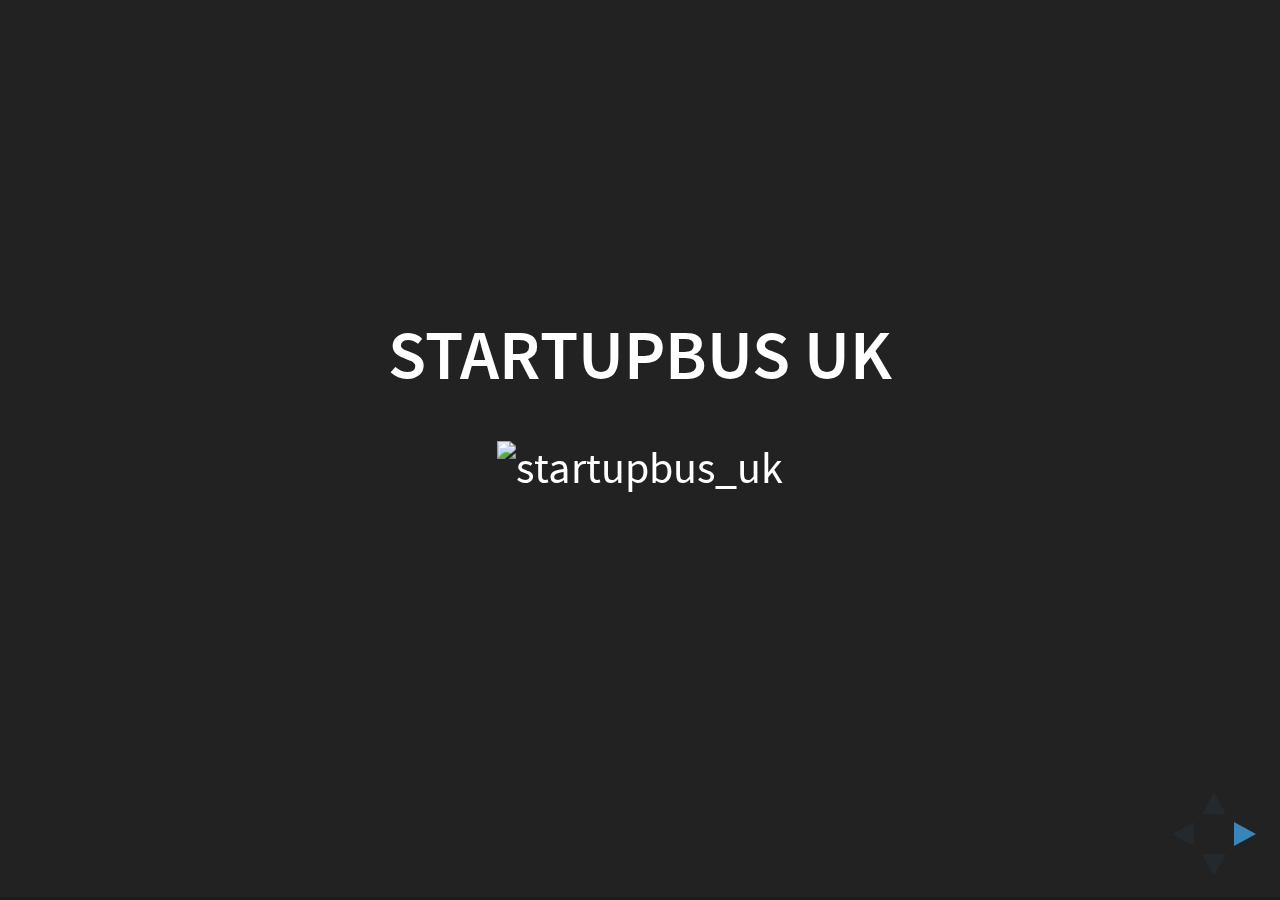
==== kickoff_event.html @ d7e5713c "Initial structure of kick-off talk" ====
<!doctype html>
<html>
  <head>
    <meta charset="utf-8">
    <meta name="viewport" content="width=device-width, initial-scale=1.0, maximum-scale=1.0, user-scalable=no">

    <title>reveal.js</title>

    <link rel="stylesheet" href="css/reveal.css">
    <link rel="stylesheet" href="css/theme/black.css">
    <link rel="stylesheet" href="css/common.css">
    <link rel="stylesheet" href="css/kickoff_event.css">

    <!-- Theme used for syntax highlighting of code -->
    <link rel="stylesheet" href="lib/css/zenburn.css">

    <!-- Printing and PDF exports -->
    <script>
      var link = document.createElement( 'link' );
      link.rel = 'stylesheet';
      link.type = 'text/css';
      link.href = window.location.search.match( /print-pdf/gi ) ? 'css/print/pdf.css' : 'css/print/paper.css';
      document.getElementsByTagName( 'head' )[0].appendChild( link );
    </script>
  </head>
  <body>
    <div class="reveal">
      <div class="slides">
        <section>
          <div data-markdown>
            ## StartupBus UK

            ![startupbus_uk](images/startupbus_uk.png)
          </div>
        </section>

        <section>
          <section data-markdown>
            TODO: StartupBus origins
          </section>

          <section>
            <div class="fact">
              <div class="fact-icon"><img src="images/kickoff_event/bright-lightbulb.svg" alt="Startup" /></div>
              <div class="fact-text">273 startups</div>
            </div>

            <div class="fact">
              <div class="fact-icon"><img src="images/kickoff_event/buspreneur_icon.svg" alt="Buspreneur" /></div>
              <div class="fact-text">1238 buspreneurs</div>
            </div>

            <div class="fact">
              <div class="fact-icon"><img src="images/kickoff_event/location.svg" alt="Ecosystems" /></div>
              <div class="fact-text">123 ecosystems</div>
            </div>
          </section>

          <section class="country-section" data-markdown data-notes="
us /
mexico /
canada /
uk /
germany /
france /
netherlands /
belgium /
estonia /
spain /
italy /
greece /
australia /
morocco /
nigeria /
tunisia
">
            16 countries

            ![uk](images/kickoff_event/countries/united-kingdom.svg)
            ![usa](images/kickoff_event/countries/united-states-of-america.svg)
            ![france](images/kickoff_event/countries/france.svg)
            ![germany](images/kickoff_event/countries/germany.svg)
            ![belgium](images/kickoff_event/countries/belgium.svg)
            ![netherlands](images/kickoff_event/countries/netherlands.svg)
            ![spain](images/kickoff_event/countries/spain.svg)
            ![italy](images/kickoff_event/countries/italy.svg)

            ![estonia](images/kickoff_event/countries/estonia.svg)
            ![greece](images/kickoff_event/countries/greece.svg)
            ![australia](images/kickoff_event/countries/australia.svg)
            ![morocco](images/kickoff_event/countries/morocco.svg)
            ![nigeria](images/kickoff_event/countries/nigeria.svg)
            ![benin](images/kickoff_event/countries/benin.svg)
            ![tunisia](images/kickoff_event/countries/tunisia.svg)
          </section>

          <section data-markdown>
            TODO
          </section>

          <section data-markdown>
            TODO: companies that come from founders of STB + valuations
          </section>

          <section data-markdown>
            ![press](images/kickoff_event/press.png)
          </section>
        </section>

        <section>
          <section data-markdown>
            ![uk_route](images/kickoff_event/uk_route.svg)
          </section>

          <section data-markdown>
            ![europe_buses](images/kickoff_event/europe_buses.svg)
          </section>
        </section>

        <section>
          <section data-markdown>
            ## Participants
          </section>

          <section>
            <h3>26 participants</h3>

            <div class="fact-table" style="display: inline-block">
            <div class="fact">
              <div class="fact-icon"><img src="images/kickoff_event/hustler.svg" /></div>
              <div class="fact-text">25% <span class="fact-role">hustlers</span></div>
            </div>

            <div class="fact">
              <div class="big-fact-icon"><img src="images/kickoff_event/developer.svg" /></div>
              <div class="big-fact-text">50% <span class="fact-role">developers</span></div>
            </div>

            <div class="fact">
              <div class="fact-icon"><img src="images/kickoff_event/designer.svg" /></div>
              <div class="fact-text">25% <span class="fact-role">designers</span></div>
            </div>
            </div>
          </section>

          <section data-markdown class="country-section">
            ### 13 Countries

            ![uk](images/kickoff_event/countries/united-kingdom.svg)
            ![denmark](images/kickoff_event/countries/denmark.svg)
            ![sweden](images/kickoff_event/countries/sweden.svg)
            ![switzerland](images/kickoff_event/countries/switzerland.svg)
            ![poland](images/kickoff_event/countries/republic-of-poland.svg)
            ![czech](images/kickoff_event/countries/czech-republic.svg)
            ![slovakia](images/kickoff_event/countries/slovakia.svg)

            ![bulgaria](images/kickoff_event/countries/bulgaria.svg)
            ![slovenia](images/kickoff_event/countries/slovenia.svg)
            ![hungary](images/kickoff_event/countries/hungary.svg)
            ![india](images/kickoff_event/countries/india.svg)
            ![australia](images/kickoff_event/countries/australia.svg)
            ![usa](images/kickoff_event/countries/united-states-of-america.svg)
          </section>

          <section data-markdown data-notes="
TODO
">
            TODO
          </section>

          <section data-markdown data-notes="
google
ibm
bloomberg
expedia
lse
trainline
vixt

gigster
sports direct
turinglab

cap gemini
microsoft
arts alliance media
granttree
sky
dft

">
            ### Corporates, startups and freelancers

            ![Google](images/kickoff_event/companies/google.svg)

            ![IBM](images/kickoff_event/companies/ibm.svg)

            ![Bloomberg](images/kickoff_event/companies/bloomberg.svg)

            ![Expedia](images/kickoff_event/companies/expedia.svg)

            ![London School of Economics](images/kickoff_event/companies/lse.svg)

            ![Trainline](images/kickoff_event/companies/trainline.svg)

            ![Microsoft](images/kickoff_event/companies/microsoft.svg)

            ![Cap Gemini](images/kickoff_event/companies/cap_gemini.svg)

            ![Sky](images/kickoff_event/companies/sky.svg)

            ![Department for Transport](images/kickoff_event/companies/dft.svg)

            ![Vixt](images/kickoff_event/companies/vixt.svg)

            ![GrantTree](images/kickoff_event/companies/granttree.svg)

            ![Arts Alliance Media](images/kickoff_event/companies/aam.svg)
          </section>
        </section>

        <section>
          # Goal
        </section>

        <section>
          <section>
          </section>
        </section>
      </div>
    </div>

    <script src="lib/js/head.min.js"></script>
    <script src="js/reveal.js"></script>

    <script>
      // More info https://github.com/hakimel/reveal.js#configuration
      Reveal.initialize({
        history: true,

        // More info https://github.com/hakimel/reveal.js#dependencies
        dependencies: [
          { src: 'plugin/markdown/marked.js' },
          { src: 'plugin/markdown/markdown.js' },
          { src: 'plugin/notes/notes.js', async: true },
          { src: 'plugin/highlight/highlight.js', async: true, callback: function() { hljs.initHighlightingOnLoad(); } }
        ]
      });
    </script>
  </body>
</html>
---- css/reveal.css ----
/*!
 * reveal.js
 * http://lab.hakim.se/reveal-js
 * MIT licensed
 *
 * Copyright (C) 2016 Hakim El Hattab, http://hakim.se
 */
/*********************************************
 * RESET STYLES
 *********************************************/
html, body, .reveal div, .reveal span, .reveal applet, .reveal object, .reveal iframe,
.reveal h1, .reveal h2, .reveal h3, .reveal h4, .reveal h5, .reveal h6, .reveal p, .reveal blockquote, .reveal pre,
.reveal a, .reveal abbr, .reveal acronym, .reveal address, .reveal big, .reveal cite, .reveal code,
.reveal del, .reveal dfn, .reveal em, .reveal img, .reveal ins, .reveal kbd, .reveal q, .reveal s, .reveal samp,
.reveal small, .reveal strike, .reveal strong, .reveal sub, .reveal sup, .reveal tt, .reveal var,
.reveal b, .reveal u, .reveal center,
.reveal dl, .reveal dt, .reveal dd, .reveal ol, .reveal ul, .reveal li,
.reveal fieldset, .reveal form, .reveal label, .reveal legend,
.reveal table, .reveal caption, .reveal tbody, .reveal tfoot, .reveal thead, .reveal tr, .reveal th, .reveal td,
.reveal article, .reveal aside, .reveal canvas, .reveal details, .reveal embed,
.reveal figure, .reveal figcaption, .reveal footer, .reveal header, .reveal hgroup,
.reveal menu, .reveal nav, .reveal output, .reveal ruby, .reveal section, .reveal summary,
.reveal time, .reveal mark, .reveal audio, .reveal video {
  margin: 0;
  padding: 0;
  border: 0;
  font-size: 100%;
  font: inherit;
  vertical-align: baseline; }

.reveal article, .reveal aside, .reveal details, .reveal figcaption, .reveal figure,
.reveal footer, .reveal header, .reveal hgroup, .reveal menu, .reveal nav, .reveal section {
  display: block; }

/*********************************************
 * GLOBAL STYLES
 *********************************************/
html,
body {
  width: 100%;
  height: 100%;
  overflow: hidden; }

body {
  position: relative;
  line-height: 1;
  background-color: #fff;
  color: #000; }

/*********************************************
 * VIEW FRAGMENTS
 *********************************************/
.reveal .slides section .fragment {
  opacity: 0;
  visibility: hidden;
  -webkit-transition: all .2s ease;
          transition: all .2s ease; }
  .reveal .slides section .fragment.visible {
    opacity: 1;
    visibility: visible; }

.reveal .slides section .fragment.grow {
  opacity: 1;
  visibility: visible; }
  .reveal .slides section .fragment.grow.visible {
    -webkit-transform: scale(1.3);
            transform: scale(1.3); }

.reveal .slides section .fragment.shrink {
  opacity: 1;
  visibility: visible; }
  .reveal .slides section .fragment.shrink.visible {
    -webkit-transform: scale(0.7);
            transform: scale(0.7); }

.reveal .slides section .fragment.zoom-in {
  -webkit-transform: scale(0.1);
          transform: scale(0.1); }
  .reveal .slides section .fragment.zoom-in.visible {
    -webkit-transform: none;
            transform: none; }

.reveal .slides section .fragment.fade-out {
  opacity: 1;
  visibility: visible; }
  .reveal .slides section .fragment.fade-out.visible {
    opacity: 0;
    visibility: hidden; }

.reveal .slides section .fragment.semi-fade-out {
  opacity: 1;
  visibility: visible; }
  .reveal .slides section .fragment.semi-fade-out.visible {
    opacity: 0.5;
    visibility: visible; }

.reveal .slides section .fragment.strike {
  opacity: 1;
  visibility: visible; }
  .reveal .slides section .fragment.strike.visible {
    text-decoration: line-through; }

.reveal .slides section .fragment.fade-up {
  -webkit-transform: translate(0, 20%);
          transform: translate(0, 20%); }
  .reveal .slides section .fragment.fade-up.visible {
    -webkit-transform: translate(0, 0);
            transform: translate(0, 0); }

.reveal .slides section .fragment.fade-down {
  -webkit-transform: translate(0, -20%);
          transform: translate(0, -20%); }
  .reveal .slides section .fragment.fade-down.visible {
    -webkit-transform: translate(0, 0);
            transform: translate(0, 0); }

.reveal .slides section .fragment.fade-right {
  -webkit-transform: translate(-20%, 0);
          transform: translate(-20%, 0); }
  .reveal .slides section .fragment.fade-right.visible {
    -webkit-transform: translate(0, 0);
            transform: translate(0, 0); }

.reveal .slides section .fragment.fade-left {
  -webkit-transform: translate(20%, 0);
          transform: translate(20%, 0); }
  .reveal .slides section .fragment.fade-left.visible {
    -webkit-transform: translate(0, 0);
            transform: translate(0, 0); }

.reveal .slides section .fragment.current-visible {
  opacity: 0;
  visibility: hidden; }
  .reveal .slides section .fragment.current-visible.current-fragment {
    opacity: 1;
    visibility: visible; }

.reveal .slides section .fragment.highlight-red,
.reveal .slides section .fragment.highlight-current-red,
.reveal .slides section .fragment.highlight-green,
.reveal .slides section .fragment.highlight-current-green,
.reveal .slides section .fragment.highlight-blue,
.reveal .slides section .fragment.highlight-current-blue {
  opacity: 1;
  visibility: visible; }

.reveal .slides section .fragment.highlight-red.visible {
  color: #ff2c2d; }

.reveal .slides section .fragment.highlight-green.visible {
  color: #17ff2e; }

.reveal .slides section .fragment.highlight-blue.visible {
  color: #1b91ff; }

.reveal .slides section .fragment.highlight-current-red.current-fragment {
  color: #ff2c2d; }

.reveal .slides section .fragment.highlight-current-green.current-fragment {
  color: #17ff2e; }

.reveal .slides section .fragment.highlight-current-blue.current-fragment {
  color: #1b91ff; }

/*********************************************
 * DEFAULT ELEMENT STYLES
 *********************************************/
/* Fixes issue in Chrome where italic fonts did not appear when printing to PDF */
.reveal:after {
  content: '';
  font-style: italic; }

.reveal iframe {
  z-index: 1; }

/** Prevents layering issues in certain browser/transition combinations */
.reveal a {
  position: relative; }

.reveal .stretch {
  max-width: none;
  max-height: none; }

.reveal pre.stretch code {
  height: 100%;
  max-height: 100%;
  box-sizing: border-box; }

/*********************************************
 * CONTROLS
 *********************************************/
.reveal .controls {
  display: none;
  position: fixed;
  width: 110px;
  height: 110px;
  z-index: 30;
  right: 10px;
  bottom: 10px;
  -webkit-user-select: none; }

.reveal .controls button {
  padding: 0;
  position: absolute;
  opacity: 0.05;
  width: 0;
  height: 0;
  background-color: transparent;
  border: 12px solid transparent;
  -webkit-transform: scale(0.9999);
          transform: scale(0.9999);
  -webkit-transition: all 0.2s ease;
          transition: all 0.2s ease;
  -webkit-appearance: none;
  -webkit-tap-highlight-color: transparent; }

.reveal .controls .enabled {
  opacity: 0.7;
  cursor: pointer; }

.reveal .controls .enabled:active {
  margin-top: 1px; }

.reveal .controls .navigate-left {
  top: 42px;
  border-right-width: 22px;
  border-right-color: #000; }

.reveal .controls .navigate-left.fragmented {
  opacity: 0.3; }

.reveal .controls .navigate-right {
  left: 74px;
  top: 42px;
  border-left-width: 22px;
  border-left-color: #000; }

.reveal .controls .navigate-right.fragmented {
  opacity: 0.3; }

.reveal .controls .navigate-up {
  left: 42px;
  border-bottom-width: 22px;
  border-bottom-color: #000; }

.reveal .controls .navigate-up.fragmented {
  opacity: 0.3; }

.reveal .controls .navigate-down {
  left: 42px;
  top: 74px;
  border-top-width: 22px;
  border-top-color: #000; }

.reveal .controls .navigate-down.fragmented {
  opacity: 0.3; }

/*********************************************
 * PROGRESS BAR
 *********************************************/
.reveal .progress {
  position: fixed;
  display: none;
  height: 3px;
  width: 100%;
  bottom: 0;
  left: 0;
  z-index: 10;
  background-color: rgba(0, 0, 0, 0.2); }

.reveal .progress:after {
  content: '';
  display: block;
  position: absolute;
  height: 20px;
  width: 100%;
  top: -20px; }

.reveal .progress span {
  display: block;
  height: 100%;
  width: 0px;
  background-color: #000;
  -webkit-transition: width 800ms cubic-bezier(0.26, 0.86, 0.44, 0.985);
          transition: width 800ms cubic-bezier(0.26, 0.86, 0.44, 0.985); }

/*********************************************
 * SLIDE NUMBER
 *********************************************/
.reveal .slide-number {
  position: fixed;
  display: block;
  right: 8px;
  bottom: 8px;
  z-index: 31;
  font-family: Helvetica, sans-serif;
  font-size: 12px;
  line-height: 1;
  color: #fff;
  background-color: rgba(0, 0, 0, 0.4);
  padding: 5px; }

.reveal .slide-number-delimiter {
  margin: 0 3px; }

/*********************************************
 * SLIDES
 *********************************************/
.reveal {
  position: relative;
  width: 100%;
  height: 100%;
  overflow: hidden;
  -ms-touch-action: none;
      touch-action: none; }

.reveal .slides {
  position: absolute;
  width: 100%;
  height: 100%;
  top: 0;
  right: 0;
  bottom: 0;
  left: 0;
  margin: auto;
  overflow: visible;
  z-index: 1;
  text-align: center;
  -webkit-perspective: 600px;
          perspective: 600px;
  -webkit-perspective-origin: 50% 40%;
          perspective-origin: 50% 40%; }

.reveal .slides > section {
  -ms-perspective: 600px; }

.reveal .slides > section,
.reveal .slides > section > section {
  display: none;
  position: absolute;
  width: 100%;
  padding: 20px 0px;
  z-index: 10;
  -webkit-transform-style: preserve-3d;
          transform-style: preserve-3d;
  -webkit-transition: -webkit-transform-origin 800ms cubic-bezier(0.26, 0.86, 0.44, 0.985), -webkit-transform 800ms cubic-bezier(0.26, 0.86, 0.44, 0.985), visibility 800ms cubic-bezier(0.26, 0.86, 0.44, 0.985), opacity 800ms cubic-bezier(0.26, 0.86, 0.44, 0.985);
          transition: transform-origin 800ms cubic-bezier(0.26, 0.86, 0.44, 0.985), transform 800ms cubic-bezier(0.26, 0.86, 0.44, 0.985), visibility 800ms cubic-bezier(0.26, 0.86, 0.44, 0.985), opacity 800ms cubic-bezier(0.26, 0.86, 0.44, 0.985); }

/* Global transition speed settings */
.reveal[data-transition-speed="fast"] .slides section {
  -webkit-transition-duration: 400ms;
          transition-duration: 400ms; }

.reveal[data-transition-speed="slow"] .slides section {
  -webkit-transition-duration: 1200ms;
          transition-duration: 1200ms; }

/* Slide-specific transition speed overrides */
.reveal .slides section[data-transition-speed="fast"] {
  -webkit-transition-duration: 400ms;
          transition-duration: 400ms; }

.reveal .slides section[data-transition-speed="slow"] {
  -webkit-transition-duration: 1200ms;
          transition-duration: 1200ms; }

.reveal .slides > section.stack {
  padding-top: 0;
  padding-bottom: 0; }

.reveal .slides > section.present,
.reveal .slides > section > section.present {
  display: block;
  z-index: 11;
  opacity: 1; }

.reveal.center,
.reveal.center .slides,
.reveal.center .slides section {
  min-height: 0 !important; }

/* Don't allow interaction with invisible slides */
.reveal .slides > section.future,
.reveal .slides > section > section.future,
.reveal .slides > section.past,
.reveal .slides > section > section.past {
  pointer-events: none; }

.reveal.overview .slides > section,
.reveal.overview .slides > section > section {
  pointer-events: auto; }

.reveal .slides > section.past,
.reveal .slides > section.future,
.reveal .slides > section > section.past,
.reveal .slides > section > section.future {
  opacity: 0; }

/*********************************************
 * Mixins for readability of transitions
 *********************************************/
/*********************************************
 * SLIDE TRANSITION
 * Aliased 'linear' for backwards compatibility
 *********************************************/
.reveal.slide section {
  -webkit-backface-visibility: hidden;
          backface-visibility: hidden; }

.reveal .slides > section[data-transition=slide].past,
.reveal .slides > section[data-transition~=slide-out].past,
.reveal.slide .slides > section:not([data-transition]).past {
  -webkit-transform: translate(-150%, 0);
          transform: translate(-150%, 0); }

.reveal .slides > section[data-transition=slide].future,
.reveal .slides > section[data-transition~=slide-in].future,
.reveal.slide .slides > section:not([data-transition]).future {
  -webkit-transform: translate(150%, 0);
          transform: translate(150%, 0); }

.reveal .slides > section > section[data-transition=slide].past,
.reveal .slides > section > section[data-transition~=slide-out].past,
.reveal.slide .slides > section > section:not([data-transition]).past {
  -webkit-transform: translate(0, -150%);
          transform: translate(0, -150%); }

.reveal .slides > section > section[data-transition=slide].future,
.reveal .slides > section > section[data-transition~=slide-in].future,
.reveal.slide .slides > section > section:not([data-transition]).future {
  -webkit-transform: translate(0, 150%);
          transform: translate(0, 150%); }

.reveal.linear section {
  -webkit-backface-visibility: hidden;
          backface-visibility: hidden; }

.reveal .slides > section[data-transition=linear].past,
.reveal .slides > section[data-transition~=linear-out].past,
.reveal.linear .slides > section:not([data-transition]).past {
  -webkit-transform: translate(-150%, 0);
          transform: translate(-150%, 0); }

.reveal .slides > section[data-transition=linear].future,
.reveal .slides > section[data-transition~=linear-in].future,
.reveal.linear .slides > section:not([data-transition]).future {
  -webkit-transform: translate(150%, 0);
          transform: translate(150%, 0); }

.reveal .slides > section > section[data-transition=linear].past,
.reveal .slides > section > section[data-transition~=linear-out].past,
.reveal.linear .slides > section > section:not([data-transition]).past {
  -webkit-transform: translate(0, -150%);
          transform: translate(0, -150%); }

.reveal .slides > section > section[data-transition=linear].future,
.reveal .slides > section > section[data-transition~=linear-in].future,
.reveal.linear .slides > section > section:not([data-transition]).future {
  -webkit-transform: translate(0, 150%);
          transform: translate(0, 150%); }

/*********************************************
 * CONVEX TRANSITION
 * Aliased 'default' for backwards compatibility
 *********************************************/
.reveal .slides > section[data-transition=default].past,
.reveal .slides > section[data-transition~=default-out].past,
.reveal.default .slides > section:not([data-transition]).past {
  -webkit-transform: translate3d(-100%, 0, 0) rotateY(-90deg) translate3d(-100%, 0, 0);
          transform: translate3d(-100%, 0, 0) rotateY(-90deg) translate3d(-100%, 0, 0); }

.reveal .slides > section[data-transition=default].future,
.reveal .slides > section[data-transition~=default-in].future,
.reveal.default .slides > section:not([data-transition]).future {
  -webkit-transform: translate3d(100%, 0, 0) rotateY(90deg) translate3d(100%, 0, 0);
          transform: translate3d(100%, 0, 0) rotateY(90deg) translate3d(100%, 0, 0); }

.reveal .slides > section > section[data-transition=default].past,
.reveal .slides > section > section[data-transition~=default-out].past,
.reveal.default .slides > section > section:not([data-transition]).past {
  -webkit-transform: translate3d(0, -300px, 0) rotateX(70deg) translate3d(0, -300px, 0);
          transform: translate3d(0, -300px, 0) rotateX(70deg) translate3d(0, -300px, 0); }

.reveal .slides > section > section[data-transition=default].future,
.reveal .slides > section > section[data-transition~=default-in].future,
.reveal.default .slides > section > section:not([data-transition]).future {
  -webkit-transform: translate3d(0, 300px, 0) rotateX(-70deg) translate3d(0, 300px, 0);
          transform: translate3d(0, 300px, 0) rotateX(-70deg) translate3d(0, 300px, 0); }

.reveal .slides > section[data-transition=convex].past,
.reveal .slides > section[data-transition~=convex-out].past,
.reveal.convex .slides > section:not([data-transition]).past {
  -webkit-transform: translate3d(-100%, 0, 0) rotateY(-90deg) translate3d(-100%, 0, 0);
          transform: translate3d(-100%, 0, 0) rotateY(-90deg) translate3d(-100%, 0, 0); }

.reveal .slides > section[data-transition=convex].future,
.reveal .slides > section[data-transition~=convex-in].future,
.reveal.convex .slides > section:not([data-transition]).future {
  -webkit-transform: translate3d(100%, 0, 0) rotateY(90deg) translate3d(100%, 0, 0);
          transform: translate3d(100%, 0, 0) rotateY(90deg) translate3d(100%, 0, 0); }

.reveal .slides > section > section[data-transition=convex].past,
.reveal .slides > section > section[data-transition~=convex-out].past,
.reveal.convex .slides > section > section:not([data-transition]).past {
  -webkit-transform: translate3d(0, -300px, 0) rotateX(70deg) translate3d(0, -300px, 0);
          transform: translate3d(0, -300px, 0) rotateX(70deg) translate3d(0, -300px, 0); }

.reveal .slides > section > section[data-transition=convex].future,
.reveal .slides > section > section[data-transition~=convex-in].future,
.reveal.convex .slides > section > section:not([data-transition]).future {
  -webkit-transform: translate3d(0, 300px, 0) rotateX(-70deg) translate3d(0, 300px, 0);
          transform: translate3d(0, 300px, 0) rotateX(-70deg) translate3d(0, 300px, 0); }

/*********************************************
 * CONCAVE TRANSITION
 *********************************************/
.reveal .slides > section[data-transition=concave].past,
.reveal .slides > section[data-transition~=concave-out].past,
.reveal.concave .slides > section:not([data-transition]).past {
  -webkit-transform: translate3d(-100%, 0, 0) rotateY(90deg) translate3d(-100%, 0, 0);
          transform: translate3d(-100%, 0, 0) rotateY(90deg) translate3d(-100%, 0, 0); }

.reveal .slides > section[data-transition=concave].future,
.reveal .slides > section[data-transition~=concave-in].future,
.reveal.concave .slides > section:not([data-transition]).future {
  -webkit-transform: translate3d(100%, 0, 0) rotateY(-90deg) translate3d(100%, 0, 0);
          transform: translate3d(100%, 0, 0) rotateY(-90deg) translate3d(100%, 0, 0); }

.reveal .slides > section > section[data-transition=concave].past,
.reveal .slides > section > section[data-transition~=concave-out].past,
.reveal.concave .slides > section > section:not([data-transition]).past {
  -webkit-transform: translate3d(0, -80%, 0) rotateX(-70deg) translate3d(0, -80%, 0);
          transform: translate3d(0, -80%, 0) rotateX(-70deg) translate3d(0, -80%, 0); }

.reveal .slides > section > section[data-transition=concave].future,
.reveal .slides > section > section[data-transition~=concave-in].future,
.reveal.concave .slides > section > section:not([data-transition]).future {
  -webkit-transform: translate3d(0, 80%, 0) rotateX(70deg) translate3d(0, 80%, 0);
          transform: translate3d(0, 80%, 0) rotateX(70deg) translate3d(0, 80%, 0); }

/*********************************************
 * ZOOM TRANSITION
 *********************************************/
.reveal .slides section[data-transition=zoom],
.reveal.zoom .slides section:not([data-transition]) {
  -webkit-transition-timing-function: ease;
          transition-timing-function: ease; }

.reveal .slides > section[data-transition=zoom].past,
.reveal .slides > section[data-transition~=zoom-out].past,
.reveal.zoom .slides > section:not([data-transition]).past {
  visibility: hidden;
  -webkit-transform: scale(16);
          transform: scale(16); }

.reveal .slides > section[data-transition=zoom].future,
.reveal .slides > section[data-transition~=zoom-in].future,
.reveal.zoom .slides > section:not([data-transition]).future {
  visibility: hidden;
  -webkit-transform: scale(0.2);
          transform: scale(0.2); }

.reveal .slides > section > section[data-transition=zoom].past,
.reveal .slides > section > section[data-transition~=zoom-out].past,
.reveal.zoom .slides > section > section:not([data-transition]).past {
  -webkit-transform: translate(0, -150%);
          transform: translate(0, -150%); }

.reveal .slides > section > section[data-transition=zoom].future,
.reveal .slides > section > section[data-transition~=zoom-in].future,
.reveal.zoom .slides > section > section:not([data-transition]).future {
  -webkit-transform: translate(0, 150%);
          transform: translate(0, 150%); }

/*********************************************
 * CUBE TRANSITION
 *********************************************/
.reveal.cube .slides {
  -webkit-perspective: 1300px;
          perspective: 1300px; }

.reveal.cube .slides section {
  padding: 30px;
  min-height: 700px;
  -webkit-backface-visibility: hidden;
          backface-visibility: hidden;
  box-sizing: border-box; }

.reveal.center.cube .slides section {
  min-height: 0; }

.reveal.cube .slides section:not(.stack):before {
  content: '';
  position: absolute;
  display: block;
  width: 100%;
  height: 100%;
  left: 0;
  top: 0;
  background: rgba(0, 0, 0, 0.1);
  border-radius: 4px;
  -webkit-transform: translateZ(-20px);
          transform: translateZ(-20px); }

.reveal.cube .slides section:not(.stack):after {
  content: '';
  position: absolute;
  display: block;
  width: 90%;
  height: 30px;
  left: 5%;
  bottom: 0;
  background: none;
  z-index: 1;
  border-radius: 4px;
  box-shadow: 0px 95px 25px rgba(0, 0, 0, 0.2);
  -webkit-transform: translateZ(-90px) rotateX(65deg);
          transform: translateZ(-90px) rotateX(65deg); }

.reveal.cube .slides > section.stack {
  padding: 0;
  background: none; }

.reveal.cube .slides > section.past {
  -webkit-transform-origin: 100% 0%;
          transform-origin: 100% 0%;
  -webkit-transform: translate3d(-100%, 0, 0) rotateY(-90deg);
          transform: translate3d(-100%, 0, 0) rotateY(-90deg); }

.reveal.cube .slides > section.future {
  -webkit-transform-origin: 0% 0%;
          transform-origin: 0% 0%;
  -webkit-transform: translate3d(100%, 0, 0) rotateY(90deg);
          transform: translate3d(100%, 0, 0) rotateY(90deg); }

.reveal.cube .slides > section > section.past {
  -webkit-transform-origin: 0% 100%;
          transform-origin: 0% 100%;
  -webkit-transform: translate3d(0, -100%, 0) rotateX(90deg);
          transform: translate3d(0, -100%, 0) rotateX(90deg); }

.reveal.cube .slides > section > section.future {
  -webkit-transform-origin: 0% 0%;
          transform-origin: 0% 0%;
  -webkit-transform: translate3d(0, 100%, 0) rotateX(-90deg);
          transform: translate3d(0, 100%, 0) rotateX(-90deg); }

/*********************************************
 * PAGE TRANSITION
 *********************************************/
.reveal.page .slides {
  -webkit-perspective-origin: 0% 50%;
          perspective-origin: 0% 50%;
  -webkit-perspective: 3000px;
          perspective: 3000px; }

.reveal.page .slides section {
  padding: 30px;
  min-height: 700px;
  box-sizing: border-box; }

.reveal.page .slides section.past {
  z-index: 12; }

.reveal.page .slides section:not(.stack):before {
  content: '';
  position: absolute;
  display: block;
  width: 100%;
  height: 100%;
  left: 0;
  top: 0;
  background: rgba(0, 0, 0, 0.1);
  -webkit-transform: translateZ(-20px);
          transform: translateZ(-20px); }

.reveal.page .slides section:not(.stack):after {
  content: '';
  position: absolute;
  display: block;
  width: 90%;
  height: 30px;
  left: 5%;
  bottom: 0;
  background: none;
  z-index: 1;
  border-radius: 4px;
  box-shadow: 0px 95px 25px rgba(0, 0, 0, 0.2);
  -webkit-transform: translateZ(-90px) rotateX(65deg); }

.reveal.page .slides > section.stack {
  padding: 0;
  background: none; }

.reveal.page .slides > section.past {
  -webkit-transform-origin: 0% 0%;
          transform-origin: 0% 0%;
  -webkit-transform: translate3d(-40%, 0, 0) rotateY(-80deg);
          transform: translate3d(-40%, 0, 0) rotateY(-80deg); }

.reveal.page .slides > section.future {
  -webkit-transform-origin: 100% 0%;
          transform-origin: 100% 0%;
  -webkit-transform: translate3d(0, 0, 0);
          transform: translate3d(0, 0, 0); }

.reveal.page .slides > section > section.past {
  -webkit-transform-origin: 0% 0%;
          transform-origin: 0% 0%;
  -webkit-transform: translate3d(0, -40%, 0) rotateX(80deg);
          transform: translate3d(0, -40%, 0) rotateX(80deg); }

.reveal.page .slides > section > section.future {
  -webkit-transform-origin: 0% 100%;
          transform-origin: 0% 100%;
  -webkit-transform: translate3d(0, 0, 0);
          transform: translate3d(0, 0, 0); }

/*********************************************
 * FADE TRANSITION
 *********************************************/
.reveal .slides section[data-transition=fade],
.reveal.fade .slides section:not([data-transition]),
.reveal.fade .slides > section > section:not([data-transition]) {
  -webkit-transform: none;
          transform: none;
  -webkit-transition: opacity 0.5s;
          transition: opacity 0.5s; }

.reveal.fade.overview .slides section,
.reveal.fade.overview .slides > section > section {
  -webkit-transition: none;
          transition: none; }

/*********************************************
 * NO TRANSITION
 *********************************************/
.reveal .slides section[data-transition=none],
.reveal.none .slides section:not([data-transition]) {
  -webkit-transform: none;
          transform: none;
  -webkit-transition: none;
          transition: none; }

/*********************************************
 * PAUSED MODE
 *********************************************/
.reveal .pause-overlay {
  position: absolute;
  top: 0;
  left: 0;
  width: 100%;
  height: 100%;
  background: black;
  visibility: hidden;
  opacity: 0;
  z-index: 100;
  -webkit-transition: all 1s ease;
          transition: all 1s ease; }

.reveal.paused .pause-overlay {
  visibility: visible;
  opacity: 1; }

/*********************************************
 * FALLBACK
 *********************************************/
.no-transforms {
  overflow-y: auto; }

.no-transforms .reveal .slides {
  position: relative;
  width: 80%;
  height: auto !important;
  top: 0;
  left: 50%;
  margin: 0;
  text-align: center; }

.no-transforms .reveal .controls,
.no-transforms .reveal .progress {
  display: none !important; }

.no-transforms .reveal .slides section {
  display: block !important;
  opacity: 1 !important;
  position: relative !important;
  height: auto;
  min-height: 0;
  top: 0;
  left: -50%;
  margin: 70px 0;
  -webkit-transform: none;
          transform: none; }

.no-transforms .reveal .slides section section {
  left: 0; }

.reveal .no-transition,
.reveal .no-transition * {
  -webkit-transition: none !important;
          transition: none !important; }

/*********************************************
 * PER-SLIDE BACKGROUNDS
 *********************************************/
.reveal .backgrounds {
  position: absolute;
  width: 100%;
  height: 100%;
  top: 0;
  left: 0;
  -webkit-perspective: 600px;
          perspective: 600px; }

.reveal .slide-background {
  display: none;
  position: absolute;
  width: 100%;
  height: 100%;
  opacity: 0;
  visibility: hidden;
  background-color: transparent;
  background-position: 50% 50%;
  background-repeat: no-repeat;
  background-size: cover;
  -webkit-transition: all 800ms cubic-bezier(0.26, 0.86, 0.44, 0.985);
          transition: all 800ms cubic-bezier(0.26, 0.86, 0.44, 0.985); }

.reveal .slide-background.stack {
  display: block; }

.reveal .slide-background.present {
  opacity: 1;
  visibility: visible; }

.print-pdf .reveal .slide-background {
  opacity: 1 !important;
  visibility: visible !important; }

/* Video backgrounds */
.reveal .slide-background video {
  position: absolute;
  width: 100%;
  height: 100%;
  max-width: none;
  max-height: none;
  top: 0;
  left: 0; }

/* Immediate transition style */
.reveal[data-background-transition=none] > .backgrounds .slide-background,
.reveal > .backgrounds .slide-background[data-background-transition=none] {
  -webkit-transition: none;
          transition: none; }

/* Slide */
.reveal[data-background-transition=slide] > .backgrounds .slide-background,
.reveal > .backgrounds .slide-background[data-background-transition=slide] {
  opacity: 1;
  -webkit-backface-visibility: hidden;
          backface-visibility: hidden; }

.reveal[data-background-transition=slide] > .backgrounds .slide-background.past,
.reveal > .backgrounds .slide-background.past[data-background-transition=slide] {
  -webkit-transform: translate(-100%, 0);
          transform: translate(-100%, 0); }

.reveal[data-background-transition=slide] > .backgrounds .slide-background.future,
.reveal > .backgrounds .slide-background.future[data-background-transition=slide] {
  -webkit-transform: translate(100%, 0);
          transform: translate(100%, 0); }

.reveal[data-background-transition=slide] > .backgrounds .slide-background > .slide-background.past,
.reveal > .backgrounds .slide-background > .slide-background.past[data-background-transition=slide] {
  -webkit-transform: translate(0, -100%);
          transform: translate(0, -100%); }

.reveal[data-background-transition=slide] > .backgrounds .slide-background > .slide-background.future,
.reveal > .backgrounds .slide-background > .slide-background.future[data-background-transition=slide] {
  -webkit-transform: translate(0, 100%);
          transform: translate(0, 100%); }

/* Convex */
.reveal[data-background-transition=convex] > .backgrounds .slide-background.past,
.reveal > .backgrounds .slide-background.past[data-background-transition=convex] {
  opacity: 0;
  -webkit-transform: translate3d(-100%, 0, 0) rotateY(-90deg) translate3d(-100%, 0, 0);
          transform: translate3d(-100%, 0, 0) rotateY(-90deg) translate3d(-100%, 0, 0); }

.reveal[data-background-transition=convex] > .backgrounds .slide-background.future,
.reveal > .backgrounds .slide-background.future[data-background-transition=convex] {
  opacity: 0;
  -webkit-transform: translate3d(100%, 0, 0) rotateY(90deg) translate3d(100%, 0, 0);
          transform: translate3d(100%, 0, 0) rotateY(90deg) translate3d(100%, 0, 0); }

.reveal[data-background-transition=convex] > .backgrounds .slide-background > .slide-background.past,
.reveal > .backgrounds .slide-background > .slide-background.past[data-background-transition=convex] {
  opacity: 0;
  -webkit-transform: translate3d(0, -100%, 0) rotateX(90deg) translate3d(0, -100%, 0);
          transform: translate3d(0, -100%, 0) rotateX(90deg) translate3d(0, -100%, 0); }

.reveal[data-background-transition=convex] > .backgrounds .slide-background > .slide-background.future,
.reveal > .backgrounds .slide-background > .slide-background.future[data-background-transition=convex] {
  opacity: 0;
  -webkit-transform: translate3d(0, 100%, 0) rotateX(-90deg) translate3d(0, 100%, 0);
          transform: translate3d(0, 100%, 0) rotateX(-90deg) translate3d(0, 100%, 0); }

/* Concave */
.reveal[data-background-transition=concave] > .backgrounds .slide-background.past,
.reveal > .backgrounds .slide-background.past[data-background-transition=concave] {
  opacity: 0;
  -webkit-transform: translate3d(-100%, 0, 0) rotateY(90deg) translate3d(-100%, 0, 0);
          transform: translate3d(-100%, 0, 0) rotateY(90deg) translate3d(-100%, 0, 0); }

.reveal[data-background-transition=concave] > .backgrounds .slide-background.future,
.reveal > .backgrounds .slide-background.future[data-background-transition=concave] {
  opacity: 0;
  -webkit-transform: translate3d(100%, 0, 0) rotateY(-90deg) translate3d(100%, 0, 0);
          transform: translate3d(100%, 0, 0) rotateY(-90deg) translate3d(100%, 0, 0); }

.reveal[data-background-transition=concave] > .backgrounds .slide-background > .slide-background.past,
.reveal > .backgrounds .slide-background > .slide-background.past[data-background-transition=concave] {
  opacity: 0;
  -webkit-transform: translate3d(0, -100%, 0) rotateX(-90deg) translate3d(0, -100%, 0);
          transform: translate3d(0, -100%, 0) rotateX(-90deg) translate3d(0, -100%, 0); }

.reveal[data-background-transition=concave] > .backgrounds .slide-background > .slide-background.future,
.reveal > .backgrounds .slide-background > .slide-background.future[data-background-transition=concave] {
  opacity: 0;
  -webkit-transform: translate3d(0, 100%, 0) rotateX(90deg) translate3d(0, 100%, 0);
          transform: translate3d(0, 100%, 0) rotateX(90deg) translate3d(0, 100%, 0); }

/* Zoom */
.reveal[data-background-transition=zoom] > .backgrounds .slide-background,
.reveal > .backgrounds .slide-background[data-background-transition=zoom] {
  -webkit-transition-timing-function: ease;
          transition-timing-function: ease; }

.reveal[data-background-transition=zoom] > .backgrounds .slide-background.past,
.reveal > .backgrounds .slide-background.past[data-background-transition=zoom] {
  opacity: 0;
  visibility: hidden;
  -webkit-transform: scale(16);
          transform: scale(16); }

.reveal[data-background-transition=zoom] > .backgrounds .slide-background.future,
.reveal > .backgrounds .slide-background.future[data-background-transition=zoom] {
  opacity: 0;
  visibility: hidden;
  -webkit-transform: scale(0.2);
          transform: scale(0.2); }

.reveal[data-background-transition=zoom] > .backgrounds .slide-background > .slide-background.past,
.reveal > .backgrounds .slide-background > .slide-background.past[data-background-transition=zoom] {
  opacity: 0;
  visibility: hidden;
  -webkit-transform: scale(16);
          transform: scale(16); }

.reveal[data-background-transition=zoom] > .backgrounds .slide-background > .slide-background.future,
.reveal > .backgrounds .slide-background > .slide-background.future[data-background-transition=zoom] {
  opacity: 0;
  visibility: hidden;
  -webkit-transform: scale(0.2);
          transform: scale(0.2); }

/* Global transition speed settings */
.reveal[data-transition-speed="fast"] > .backgrounds .slide-background {
  -webkit-transition-duration: 400ms;
          transition-duration: 400ms; }

.reveal[data-transition-speed="slow"] > .backgrounds .slide-background {
  -webkit-transition-duration: 1200ms;
          transition-duration: 1200ms; }

/*********************************************
 * OVERVIEW
 *********************************************/
.reveal.overview {
  -webkit-perspective-origin: 50% 50%;
          perspective-origin: 50% 50%;
  -webkit-perspective: 700px;
          perspective: 700px; }
  .reveal.overview .slides section {
    height: 100%;
    top: 0 !important;
    opacity: 1 !important;
    overflow: hidden;
    visibility: visible !important;
    cursor: pointer;
    box-sizing: border-box; }
  .reveal.overview .slides section:hover,
  .reveal.overview .slides section.present {
    outline: 10px solid rgba(150, 150, 150, 0.4);
    outline-offset: 10px; }
  .reveal.overview .slides section .fragment {
    opacity: 1;
    -webkit-transition: none;
            transition: none; }
  .reveal.overview .slides section:after,
  .reveal.overview .slides section:before {
    display: none !important; }
  .reveal.overview .slides > section.stack {
    padding: 0;
    top: 0 !important;
    background: none;
    outline: none;
    overflow: visible; }
  .reveal.overview .backgrounds {
    -webkit-perspective: inherit;
            perspective: inherit; }
  .reveal.overview .backgrounds .slide-background {
    opacity: 1;
    visibility: visible;
    outline: 10px solid rgba(150, 150, 150, 0.1);
    outline-offset: 10px; }

.reveal.overview .slides section,
.reveal.overview-deactivating .slides section {
  -webkit-transition: none;
          transition: none; }

.reveal.overview .backgrounds .slide-background,
.reveal.overview-deactivating .backgrounds .slide-background {
  -webkit-transition: none;
          transition: none; }

.reveal.overview-animated .slides {
  -webkit-transition: -webkit-transform 0.4s ease;
          transition: transform 0.4s ease; }

/*********************************************
 * RTL SUPPORT
 *********************************************/
.reveal.rtl .slides,
.reveal.rtl .slides h1,
.reveal.rtl .slides h2,
.reveal.rtl .slides h3,
.reveal.rtl .slides h4,
.reveal.rtl .slides h5,
.reveal.rtl .slides h6 {
  direction: rtl;
  font-family: sans-serif; }

.reveal.rtl pre,
.reveal.rtl code {
  direction: ltr; }

.reveal.rtl ol,
.reveal.rtl ul {
  text-align: right; }

.reveal.rtl .progress span {
  float: right; }

/*********************************************
 * PARALLAX BACKGROUND
 *********************************************/
.reveal.has-parallax-background .backgrounds {
  -webkit-transition: all 0.8s ease;
          transition: all 0.8s ease; }

/* Global transition speed settings */
.reveal.has-parallax-background[data-transition-speed="fast"] .backgrounds {
  -webkit-transition-duration: 400ms;
          transition-duration: 400ms; }

.reveal.has-parallax-background[data-transition-speed="slow"] .backgrounds {
  -webkit-transition-duration: 1200ms;
          transition-duration: 1200ms; }

/*********************************************
 * LINK PREVIEW OVERLAY
 *********************************************/
.reveal .overlay {
  position: absolute;
  top: 0;
  left: 0;
  width: 100%;
  height: 100%;
  z-index: 1000;
  background: rgba(0, 0, 0, 0.9);
  opacity: 0;
  visibility: hidden;
  -webkit-transition: all 0.3s ease;
          transition: all 0.3s ease; }

.reveal .overlay.visible {
  opacity: 1;
  visibility: visible; }

.reveal .overlay .spinner {
  position: absolute;
  display: block;
  top: 50%;
  left: 50%;
  width: 32px;
  height: 32px;
  margin: -16px 0 0 -16px;
  z-index: 10;
  background-image: url([data-uri]%2F%2F%2F6%2Bvr8nJybW1tcDAwOjo6Nvb26ioqKOjo7Ozs%2FLy8vz8%2FAAAAAAAAAAAACH%2FC05FVFNDQVBFMi4wAwEAAAAh%2FhpDcmVhdGVkIHdpdGggYWpheGxvYWQuaW5mbwAh%[base64]%2FV%2FnmOM82XiHRLYKhKP1oZmADdEAAAh%2BQQJCgAAACwAAAAAIAAgAAAE6hDISWlZpOrNp1lGNRSdRpDUolIGw5RUYhhHukqFu8DsrEyqnWThGvAmhVlteBvojpTDDBUEIFwMFBRAmBkSgOrBFZogCASwBDEY%2FCZSg7GSE0gSCjQBMVG023xWBhklAnoEdhQEfyNqMIcKjhRsjEdnezB%2BA4k8gTwJhFuiW4dokXiloUepBAp5qaKpp6%2BHo7aWW54wl7obvEe0kRuoplCGepwSx2jJvqHEmGt6whJpGpfJCHmOoNHKaHx61WiSR92E4lbFoq%2BB6QDtuetcaBPnW6%2BO7wDHpIiK9SaVK5GgV543tzjgGcghAgAh%[base64]%2B%2BG%2Bw48edZPK%2BM6hLJpQg484enXIdQFSS1u6UhksENEQAAIfkECQoAAAAsAAAAACAAIAAABOcQyEmpGKLqzWcZRVUQnZYg1aBSh2GUVEIQ2aQOE%2BG%2BcD4ntpWkZQj1JIiZIogDFFyHI0UxQwFugMSOFIPJftfVAEoZLBbcLEFhlQiqGp1Vd140AUklUN3eCA51C1EWMzMCezCBBmkxVIVHBWd3HHl9JQOIJSdSnJ0TDKChCwUJjoWMPaGqDKannasMo6WnM562R5YluZRwur0wpgqZE7NKUm%2BFNRPIhjBJxKZteWuIBMN4zRMIVIhffcgojwCF117i4nlLnY5ztRLsnOk%2BaV%2BoJY7V7m76PdkS4trKcdg0Zc0tTcKkRAAAIfkECQoAAAAsAAAAACAAIAAABO4QyEkpKqjqzScpRaVkXZWQEximw1BSCUEIlDohrft6cpKCk5xid5MNJTaAIkekKGQkWyKHkvhKsR7ARmitkAYDYRIbUQRQjWBwJRzChi9CRlBcY1UN4g0%[base64]%[base64]%2BE71SRQeyqUToLA7VxF0JDyIQh%2FMVVPMt1ECZlfcjZJ9mIKoaTl1MRIl5o4CUKXOwmyrCInCKqcWtvadL2SYhyASyNDJ0uIiRMDjI0Fd30%2FiI2UA5GSS5UDj2l6NoqgOgN4gksEBgYFf0FDqKgHnyZ9OX8HrgYHdHpcHQULXAS2qKpENRg7eAMLC7kTBaixUYFkKAzWAAnLC7FLVxLWDBLKCwaKTULgEwbLA4hJtOkSBNqITT3xEgfLpBtzE%2FjiuL04RGEBgwWhShRgQExHBAAh%2BQQJCgAAACwAAAAAIAAgAAAE7xDISWlSqerNpyJKhWRdlSAVoVLCWk6JKlAqAavhO9UkUHsqlE6CwO1cRdCQ8iEIfzFVTzLdRAmZX3I2SfZiCqGk5dTESJeaOAlClzsJsqwiJwiqnFrb2nS9kmIcgEsjQydLiIlHehhpejaIjzh9eomSjZR%[base64]%2BE71SRQeyqUToLA7VxF0JDyIQh%[base64]%2BE71SRQeyqUToLA7VxF0JDyIQh%2FMVVPMt1ECZlfcjZJ9mIKoaTl1MRIl5o4CUKXOwmyrCInCKqcWtvadL2SYhyASyNDJ0uIiUd6GAULDJCRiXo1CpGXDJOUjY%2BYip9DhToJA4RBLwMLCwVDfRgbBAaqqoZ1XBMHswsHtxtFaH1iqaoGNgAIxRpbFAgfPQSqpbgGBqUD1wBXeCYp1AYZ19JJOYgH1KwA4UBvQwXUBxPqVD9L3sbp2BNk2xvvFPJd%2BMFCN6HAAIKgNggY0KtEBAAh%[base64]%2BvsYMDAzZQPC9VCNkDWUhGkuE5PxJNwiUK4UfLzOlD4WvzAHaoG9nxPi5d%2BjYUqfAhhykOFwJWiAAAIfkECQoAAAAsAAAAACAAIAAABPAQyElpUqnqzaciSoVkXVUMFaFSwlpOCcMYlErAavhOMnNLNo8KsZsMZItJEIDIFSkLGQoQTNhIsFehRww2CQLKF0tYGKYSg%2BygsZIuNqJksKgbfgIGepNo2cIUB3V1B3IvNiBYNQaDSTtfhhx0CwVPI0UJe0%2Bbm4g5VgcGoqOcnjmjqDSdnhgEoamcsZuXO1aWQy8KAwOAuTYYGwi7w5h%2BKr0SJ8MFihpNbx%2B4Erq7BYBuzsdiH1jCAzoSfl0rVirNbRXlBBlLX%2BBP0XJLAPGzTkAuAOqb0WT5AH7OcdCm5B8TgRwSRKIHQtaLCwg1RAAAOwAAAAAAAAAAAA%3D%3D);
  visibility: visible;
  opacity: 0.6;
  -webkit-transition: all 0.3s ease;
          transition: all 0.3s ease; }

.reveal .overlay header {
  position: absolute;
  left: 0;
  top: 0;
  width: 100%;
  height: 40px;
  z-index: 2;
  border-bottom: 1px solid #222; }

.reveal .overlay header a {
  display: inline-block;
  width: 40px;
  height: 40px;
  padding: 0 10px;
  float: right;
  opacity: 0.6;
  box-sizing: border-box; }

.reveal .overlay header a:hover {
  opacity: 1; }

.reveal .overlay header a .icon {
  display: inline-block;
  width: 20px;
  height: 20px;
  background-position: 50% 50%;
  background-size: 100%;
  background-repeat: no-repeat; }

.reveal .overlay header a.close .icon {
  background-image: url([data-uri]); }

.reveal .overlay header a.external .icon {
  background-image: url([data-uri]); }

.reveal .overlay .viewport {
  position: absolute;
  display: -webkit-box;
  display: -webkit-flex;
  display: -ms-flexbox;
  display: flex;
  top: 40px;
  right: 0;
  bottom: 0;
  left: 0; }

.reveal .overlay.overlay-preview .viewport iframe {
  width: 100%;
  height: 100%;
  max-width: 100%;
  max-height: 100%;
  border: 0;
  opacity: 0;
  visibility: hidden;
  -webkit-transition: all 0.3s ease;
          transition: all 0.3s ease; }

.reveal .overlay.overlay-preview.loaded .viewport iframe {
  opacity: 1;
  visibility: visible; }

.reveal .overlay.overlay-preview.loaded .spinner {
  opacity: 0;
  visibility: hidden;
  -webkit-transform: scale(0.2);
          transform: scale(0.2); }

.reveal .overlay.overlay-help .viewport {
  overflow: auto;
  color: #fff; }

.reveal .overlay.overlay-help .viewport .viewport-inner {
  width: 600px;
  margin: auto;
  padding: 20px 20px 80px 20px;
  text-align: center;
  letter-spacing: normal; }

.reveal .overlay.overlay-help .viewport .viewport-inner .title {
  font-size: 20px; }

.reveal .overlay.overlay-help .viewport .viewport-inner table {
  border: 1px solid #fff;
  border-collapse: collapse;
  font-size: 16px; }

.reveal .overlay.overlay-help .viewport .viewport-inner table th,
.reveal .overlay.overlay-help .viewport .viewport-inner table td {
  width: 200px;
  padding: 14px;
  border: 1px solid #fff;
  vertical-align: middle; }

.reveal .overlay.overlay-help .viewport .viewport-inner table th {
  padding-top: 20px;
  padding-bottom: 20px; }

/*********************************************
 * PLAYBACK COMPONENT
 *********************************************/
.reveal .playback {
  position: fixed;
  left: 15px;
  bottom: 20px;
  z-index: 30;
  cursor: pointer;
  -webkit-transition: all 400ms ease;
          transition: all 400ms ease; }

.reveal.overview .playback {
  opacity: 0;
  visibility: hidden; }

/*********************************************
 * ROLLING LINKS
 *********************************************/
.reveal .roll {
  display: inline-block;
  line-height: 1.2;
  overflow: hidden;
  vertical-align: top;
  -webkit-perspective: 400px;
          perspective: 400px;
  -webkit-perspective-origin: 50% 50%;
          perspective-origin: 50% 50%; }

.reveal .roll:hover {
  background: none;
  text-shadow: none; }

.reveal .roll span {
  display: block;
  position: relative;
  padding: 0 2px;
  pointer-events: none;
  -webkit-transition: all 400ms ease;
          transition: all 400ms ease;
  -webkit-transform-origin: 50% 0%;
          transform-origin: 50% 0%;
  -webkit-transform-style: preserve-3d;
          transform-style: preserve-3d;
  -webkit-backface-visibility: hidden;
          backface-visibility: hidden; }

.reveal .roll:hover span {
  background: rgba(0, 0, 0, 0.5);
  -webkit-transform: translate3d(0px, 0px, -45px) rotateX(90deg);
          transform: translate3d(0px, 0px, -45px) rotateX(90deg); }

.reveal .roll span:after {
  content: attr(data-title);
  display: block;
  position: absolute;
  left: 0;
  top: 0;
  padding: 0 2px;
  -webkit-backface-visibility: hidden;
          backface-visibility: hidden;
  -webkit-transform-origin: 50% 0%;
          transform-origin: 50% 0%;
  -webkit-transform: translate3d(0px, 110%, 0px) rotateX(-90deg);
          transform: translate3d(0px, 110%, 0px) rotateX(-90deg); }

/*********************************************
 * SPEAKER NOTES
 *********************************************/
.reveal aside.notes {
  display: none; }

.reveal .speaker-notes {
  display: none;
  position: absolute;
  width: 70%;
  max-height: 15%;
  left: 15%;
  bottom: 26px;
  padding: 10px;
  z-index: 1;
  font-size: 18px;
  line-height: 1.4;
  color: #fff;
  background-color: rgba(0, 0, 0, 0.5);
  overflow: auto;
  box-sizing: border-box;
  text-align: left;
  font-family: Helvetica, sans-serif;
  -webkit-overflow-scrolling: touch; }

.reveal .speaker-notes.visible:not(:empty) {
  display: block; }

@media screen and (max-width: 1024px) {
  .reveal .speaker-notes {
    font-size: 14px; } }

@media screen and (max-width: 600px) {
  .reveal .speaker-notes {
    width: 90%;
    left: 5%; } }

/*********************************************
 * ZOOM PLUGIN
 *********************************************/
.zoomed .reveal *,
.zoomed .reveal *:before,
.zoomed .reveal *:after {
  -webkit-backface-visibility: visible !important;
          backface-visibility: visible !important; }

.zoomed .reveal .progress,
.zoomed .reveal .controls {
  opacity: 0; }

.zoomed .reveal .roll span {
  background: none; }

.zoomed .reveal .roll span:after {
  visibility: hidden; }
---- css/theme/black.css ----
/**
 * Black theme for reveal.js. This is the opposite of the 'white' theme.
 *
 * By Hakim El Hattab, http://hakim.se
 */
@import url(../../lib/font/source-sans-pro/source-sans-pro.css);
section.has-light-background, section.has-light-background h1, section.has-light-background h2, section.has-light-background h3, section.has-light-background h4, section.has-light-background h5, section.has-light-background h6 {
  color: #222; }

/*********************************************
 * GLOBAL STYLES
 *********************************************/
body {
  background: #222;
  background-color: #222; }

.reveal {
  font-family: "Source Sans Pro", Helvetica, sans-serif;
  font-size: 38px;
  font-weight: normal;
  color: #fff; }

::selection {
  color: #fff;
  background: #bee4fd;
  text-shadow: none; }

.reveal .slides > section,
.reveal .slides > section > section {
  line-height: 1.3;
  font-weight: inherit; }

/*********************************************
 * HEADERS
 *********************************************/
.reveal h1,
.reveal h2,
.reveal h3,
.reveal h4,
.reveal h5,
.reveal h6 {
  margin: 0 0 20px 0;
  color: #fff;
  font-family: "Source Sans Pro", Helvetica, sans-serif;
  font-weight: 600;
  line-height: 1.2;
  letter-spacing: normal;
  text-transform: uppercase;
  text-shadow: none;
  word-wrap: break-word; }

.reveal h1 {
  font-size: 2.5em; }

.reveal h2 {
  font-size: 1.6em; }

.reveal h3 {
  font-size: 1.3em; }

.reveal h4 {
  font-size: 1em; }

.reveal h1 {
  text-shadow: none; }

/*********************************************
 * OTHER
 *********************************************/
.reveal p {
  margin: 20px 0;
  line-height: 1.3; }

/* Ensure certain elements are never larger than the slide itself */
.reveal img,
.reveal video,
.reveal iframe {
  max-width: 95%;
  max-height: 95%; }

.reveal strong,
.reveal b {
  font-weight: bold; }

.reveal em {
  font-style: italic; }

.reveal ol,
.reveal dl,
.reveal ul {
  display: inline-block;
  text-align: left;
  margin: 0 0 0 1em; }

.reveal ol {
  list-style-type: decimal; }

.reveal ul {
  list-style-type: disc; }

.reveal ul ul {
  list-style-type: square; }

.reveal ul ul ul {
  list-style-type: circle; }

.reveal ul ul,
.reveal ul ol,
.reveal ol ol,
.reveal ol ul {
  display: block;
  margin-left: 40px; }

.reveal dt {
  font-weight: bold; }

.reveal dd {
  margin-left: 40px; }

.reveal q,
.reveal blockquote {
  quotes: none; }

.reveal blockquote {
  display: block;
  position: relative;
  width: 70%;
  margin: 20px auto;
  padding: 5px;
  font-style: italic;
  background: rgba(255, 255, 255, 0.05);
  box-shadow: 0px 0px 2px rgba(0, 0, 0, 0.2); }

.reveal blockquote p:first-child,
.reveal blockquote p:last-child {
  display: inline-block; }

.reveal q {
  font-style: italic; }

.reveal pre {
  display: block;
  position: relative;
  width: 90%;
  margin: 20px auto;
  text-align: left;
  font-size: 0.55em;
  font-family: monospace;
  line-height: 1.2em;
  word-wrap: break-word;
  box-shadow: 0px 0px 6px rgba(0, 0, 0, 0.3); }

.reveal code {
  font-family: monospace; }

.reveal pre code {
  display: block;
  padding: 5px;
  overflow: auto;
  max-height: 400px;
  word-wrap: normal; }

.reveal table {
  margin: auto;
  border-collapse: collapse;
  border-spacing: 0; }

.reveal table th {
  font-weight: bold; }

.reveal table th,
.reveal table td {
  text-align: left;
  padding: 0.2em 0.5em 0.2em 0.5em;
  border-bottom: 1px solid; }

.reveal table th[align="center"],
.reveal table td[align="center"] {
  text-align: center; }

.reveal table th[align="right"],
.reveal table td[align="right"] {
  text-align: right; }

.reveal table tbody tr:last-child th,
.reveal table tbody tr:last-child td {
  border-bottom: none; }

.reveal sup {
  vertical-align: super; }

.reveal sub {
  vertical-align: sub; }

.reveal small {
  display: inline-block;
  font-size: 0.6em;
  line-height: 1.2em;
  vertical-align: top; }

.reveal small * {
  vertical-align: top; }

/*********************************************
 * LINKS
 *********************************************/
.reveal a {
  color: #42affa;
  text-decoration: none;
  -webkit-transition: color .15s ease;
  -moz-transition: color .15s ease;
  transition: color .15s ease; }

.reveal a:hover {
  color: #8dcffc;
  text-shadow: none;
  border: none; }

.reveal .roll span:after {
  color: #fff;
  background: #068de9; }

/*********************************************
 * IMAGES
 *********************************************/
.reveal section img {
  margin: 15px 0px;
  background: rgba(255, 255, 255, 0.12);
  border: 4px solid #fff;
  box-shadow: 0 0 10px rgba(0, 0, 0, 0.15); }

.reveal section img.plain {
  border: 0;
  box-shadow: none; }

.reveal a img {
  -webkit-transition: all .15s linear;
  -moz-transition: all .15s linear;
  transition: all .15s linear; }

.reveal a:hover img {
  background: rgba(255, 255, 255, 0.2);
  border-color: #42affa;
  box-shadow: 0 0 20px rgba(0, 0, 0, 0.55); }

/*********************************************
 * NAVIGATION CONTROLS
 *********************************************/
.reveal .controls .navigate-left,
.reveal .controls .navigate-left.enabled {
  border-right-color: #42affa; }

.reveal .controls .navigate-right,
.reveal .controls .navigate-right.enabled {
  border-left-color: #42affa; }

.reveal .controls .navigate-up,
.reveal .controls .navigate-up.enabled {
  border-bottom-color: #42affa; }

.reveal .controls .navigate-down,
.reveal .controls .navigate-down.enabled {
  border-top-color: #42affa; }

.reveal .controls .navigate-left.enabled:hover {
  border-right-color: #8dcffc; }

.reveal .controls .navigate-right.enabled:hover {
  border-left-color: #8dcffc; }

.reveal .controls .navigate-up.enabled:hover {
  border-bottom-color: #8dcffc; }

.reveal .controls .navigate-down.enabled:hover {
  border-top-color: #8dcffc; }

/*********************************************
 * PROGRESS BAR
 *********************************************/
.reveal .progress {
  background: rgba(0, 0, 0, 0.2); }

.reveal .progress span {
  background: #42affa;
  -webkit-transition: width 800ms cubic-bezier(0.26, 0.86, 0.44, 0.985);
  -moz-transition: width 800ms cubic-bezier(0.26, 0.86, 0.44, 0.985);
  transition: width 800ms cubic-bezier(0.26, 0.86, 0.44, 0.985); }
---- css/common.css ----
.reveal section img {
    border: 0px;
    background: none;
    box-shadow: none;
}
---- css/kickoff_event.css ----
.country-section img {
    width: 80px;
}

.fact {
    display: inline-block;
    text-align: center;
    margin: 0 16px !important;
}

.fact-icon img {
    width: 100px;
}

.fact-icon img path {
    fill: white;
}

.big-fact-icon img {
    width: 160px;
}

.fact-text {
    font-size: 30px !important;
}

.big-fact-text {
    font-size: 40px !important;
}

.fact-role {
    color: #5555ff;
}

img[alt="press"] {
    width: 800px;
}
---- lib/css/zenburn.css ----
/*

Zenburn style from voldmar.ru (c) Vladimir Epifanov <voldmar@voldmar.ru>
based on dark.css by Ivan Sagalaev

*/

.hljs {
  display: block;
  overflow-x: auto;
  padding: 0.5em;
  background: #3f3f3f;
  color: #dcdcdc;
}

.hljs-keyword,
.hljs-selector-tag,
.hljs-tag {
  color: #e3ceab;
}

.hljs-template-tag {
  color: #dcdcdc;
}

.hljs-number {
  color: #8cd0d3;
}

.hljs-variable,
.hljs-template-variable,
.hljs-attribute {
  color: #efdcbc;
}

.hljs-literal {
  color: #efefaf;
}

.hljs-subst {
  color: #8f8f8f;
}

.hljs-title,
.hljs-name,
.hljs-selector-id,
.hljs-selector-class,
.hljs-section,
.hljs-type {
  color: #efef8f;
}

.hljs-symbol,
.hljs-bullet,
.hljs-link {
  color: #dca3a3;
}

.hljs-deletion,
.hljs-string,
.hljs-built_in,
.hljs-builtin-name {
  color: #cc9393;
}

.hljs-addition,
.hljs-comment,
.hljs-quote,
.hljs-meta {
  color: #7f9f7f;
}


.hljs-emphasis {
  font-style: italic;
}

.hljs-strong {
  font-weight: bold;
}
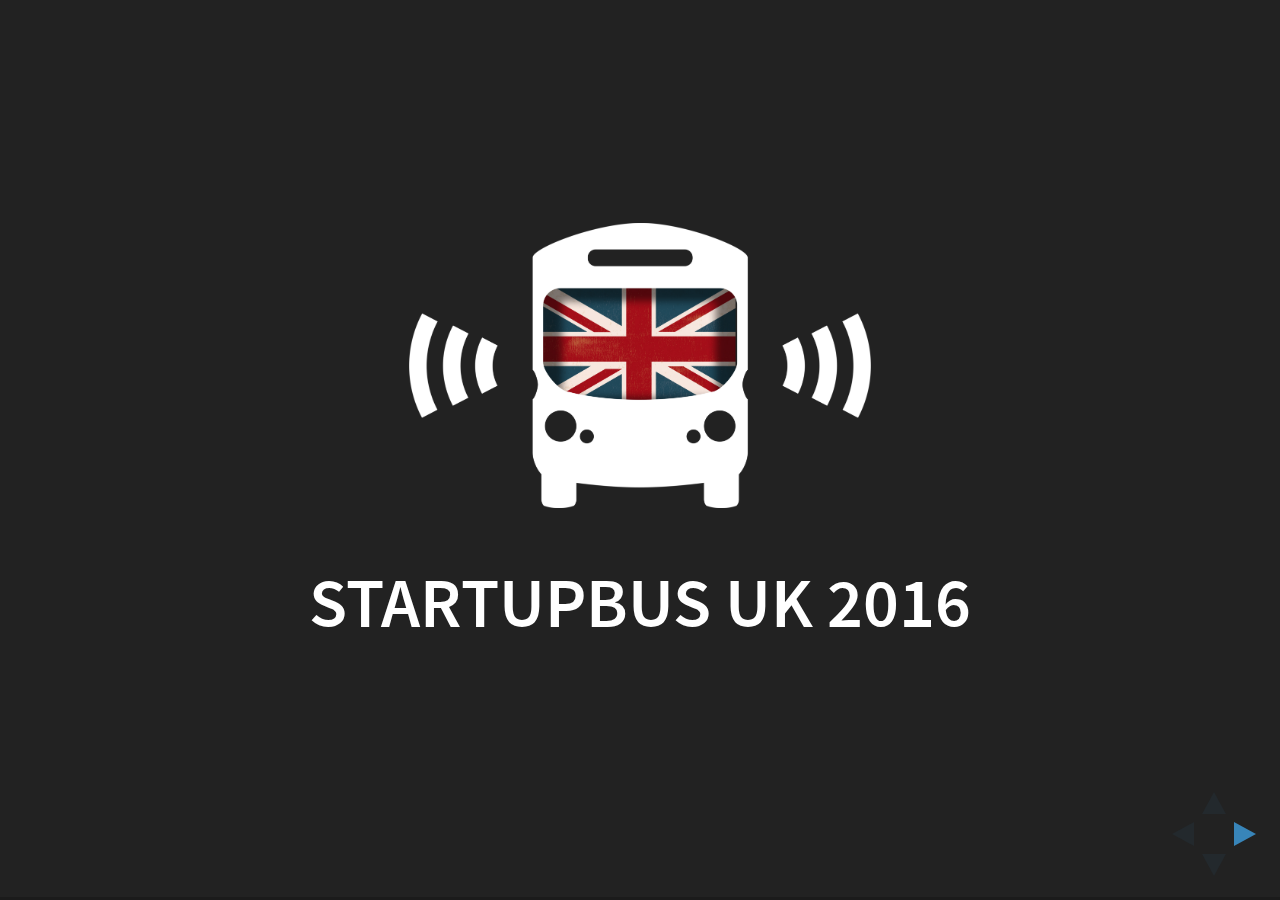
==== commit b9f6ca43: "Almost done" ====
--- a/kickoff_event.html
+++ b/kickoff_event.html
@@ -13,6 +13,16 @@
 
     <!-- Theme used for syntax highlighting of code -->
     <link rel="stylesheet" href="lib/css/zenburn.css">
+
+    <!-- Used for world map generation -->
+    <link rel="stylesheet" media="all" href="css/jquery-jvectormap-2.0.3.css"/>
+   <!-- <script src="js/jquery-1.8.2.min.js"></script>
+    <script src="js/jquery-jvectormap-world-mill.js"></script>-->
+
+    <script src="http://d3js.org/d3.v3.min.js"></script>
+    <script src="http://d3js.org/topojson.v1.min.js"></script>
+    <!-- I recommend you host this file on your own, since this will change without warning -->
+    <script src="http://datamaps.github.io/scripts/datamaps.world.min.js?v=1"></script>
 
     <!-- Printing and PDF exports -->
     <script>
@@ -28,15 +38,42 @@
       <div class="slides">
         <section>
           <div data-markdown>
-            ## StartupBus UK
-
             ![startupbus_uk](images/startupbus_uk.png)
+
+            ## StartupBus UK 2016
           </div>
         </section>
 
         <section>
           <section data-markdown>
-            TODO: StartupBus origins
+            ## What is StartupBus?
+          </section>
+
+          <section data-markdown>
+          Hackathon
+
+          Road trip
+
+          Global community
+          </section>
+
+          <section data-markdown>
+          1. Put **top talent** on a bus
+          2. Three days to **build and launch** a product
+          3. Teams **pitch** their products at a conference
+          </section>
+
+          <section data-markdown data-notes="
+This initial event in 2010 started a movement, and a community was built around it.
+
+Now the competition runs annually in:
+
+">
+          Now an annual competition in:
+
+          * Europe
+          * Australia
+          * North America
           </section>
 
           <section>
@@ -46,7 +83,7 @@
             </div>
 
             <div class="fact">
-              <div class="fact-icon"><img src="images/kickoff_event/buspreneur_icon.svg" alt="Buspreneur" /></div>
+              <div class="fact-icon"><img src="images/kickoff_event/buspreneurs.svg" alt="Buspreneur" /></div>
               <div class="fact-text">1238 buspreneurs</div>
             </div>
 
@@ -74,7 +111,7 @@
 nigeria /
 tunisia
 ">
-            16 countries
+            15 countries
 
             ![uk](images/kickoff_event/countries/united-kingdom.svg)
             ![usa](images/kickoff_event/countries/united-states-of-america.svg)
@@ -95,37 +132,44 @@
           </section>
 
           <section data-markdown>
-            TODO
-          </section>
-
-          <section data-markdown>
-            TODO: companies that come from founders of STB + valuations
-          </section>
-
-          <section data-markdown>
+            ### Former Buspreneurs
+
+            ![former_buspreneurs](images/kickoff_event/former_buspreneurs.png)
+          </section>
+
+          <section data-markdown>
+            ### Outreach
+
             ![press](images/kickoff_event/press.png)
           </section>
-        </section>
-
-        <section>
+
+          <section data-markdown>
+            ### Alumni Companies
+
+            ![alumni_companies](images/kickoff_event/alumni_companies.png)
+          </section>
+        </section>
+
+        <section>
+          <section data-markdown>
+            ### StartupBus Europe 2016
+
+            September 2nd → September 7th
+
+            ![startupbus_europe](images/startupbus_europe.png)
+          </section>
+
+          <section data-markdown>
+            ![europe_buses](images/kickoff_event/europe_buses.png)
+          </section>
+
           <section data-markdown>
             ![uk_route](images/kickoff_event/uk_route.svg)
-          </section>
-
-          <section data-markdown>
-            ![europe_buses](images/kickoff_event/europe_buses.svg)
-          </section>
-        </section>
-
-        <section>
-          <section data-markdown>
-            ## Participants
           </section>
 
           <section>
             <h3>26 participants</h3>
 
-            <div class="fact-table" style="display: inline-block">
             <div class="fact">
               <div class="fact-icon"><img src="images/kickoff_event/hustler.svg" /></div>
               <div class="fact-text">25% <span class="fact-role">hustlers</span></div>
@@ -139,7 +183,6 @@
             <div class="fact">
               <div class="fact-icon"><img src="images/kickoff_event/designer.svg" /></div>
               <div class="fact-text">25% <span class="fact-role">designers</span></div>
-            </div>
             </div>
           </section>
 
@@ -162,69 +205,132 @@
             ![usa](images/kickoff_event/countries/united-states-of-america.svg)
           </section>
 
+          <section data-markdown class="company-section">
+            ![Google](images/kickoff_event/companies/google.png)
+            ![IBM](images/kickoff_event/companies/ibm.svg)
+            ![Bloomberg](images/kickoff_event/companies/bloomberg.svg)
+            ![Expedia](images/kickoff_event/companies/expedia.png)
+            ![London School of Economics](images/kickoff_event/companies/lse.png)
+
+            ![Trainline](images/kickoff_event/companies/trainline.gif)
+            ![Microsoft](images/kickoff_event/companies/microsoft.png)
+            ![Cap Gemini](images/kickoff_event/companies/cap_gemini.svg)
+            ![Sky](images/kickoff_event/companies/sky.svg)
+            ![Department for Transport](images/kickoff_event/companies/dft.svg)
+
+            ![Cyber-Duck](images/kickoff_event/companies/cyber_duck.svg)
+            ![Vixt](images/kickoff_event/companies/vixt.png)
+            ![GrantTree](images/kickoff_event/companies/granttree.jpg)
+            ![Arts Alliance Media](images/kickoff_event/companies/aam.svg)
+
+            Corporates, startups and freelancers
+          </section>
+
+          <section>
+            <h3>Mentors</h3>
+
+            <div style="width: 80px; display: inline-block"></div>
+
+            <div class="profile-section first">
+              <img src="images/kickoff_event/patrick.jpg" /><br />
+              <p>Patrick Croot</p>
+              <p>Developer at AAM</p>
+            </div>
+
+            <div class="profile-section">
+              <img src="images/kickoff_event/gregory.jpg" /><br />
+              <p>Gregory Giagnocavo</p>
+              <p>Serial Entrepreneur</p>
+            </div>
+
+            <div class="profile-section">
+              <img src="images/kickoff_event/paulina.jpg" /><br />
+              <p>Paulina Sygulska</p>
+              <p>Director of GrantTree</p>
+            </div>
+
+            <div class="profile-section">
+              <img src="images/kickoff_event/daniel.jpg" /><br />
+              <p>Daniel Tenner</p>
+              <p>Founder of GrantTree</p>
+            </div>
+          </section>
+
+          <section>
+            <h3>Organisers</h3>
+
+
+            <div class="profile-section first">
+              <img src="images/kickoff_event/blank.jpg" style="width: 60px !important;" />
+            </div>
+
+            <div class="profile-section first">
+              <img src="images/kickoff_event/donald.jpg" />
+              <p>Donald Whyte</p>
+              <p>Infrastructure Engineer</p>
+            </div>
+
+            <div class="profile-section">
+              <img src="images/kickoff_event/bianca_furtuna.jpg" />
+              <p>Bianca Furtuna</p>
+              <p>Machine Learning</p>
+            </div>
+
+            <div class="profile-section">
+              <img src="images/kickoff_event/tina.jpg" />
+              <p>Tina Gogna</p>
+              <p>Big Data Analytics</p>
+            </div>
+          </section>
+        </section>
+
+        <section>
+          # Goal
+        </section>
+
+        <section>
           <section data-markdown data-notes="
-TODO
+Let's say a big thank to our sponsors. Without their support, StartupBus wouldn't
+exist.
+
+We wouldn't be able to take our participants on such an amazing trip!
 ">
-            TODO
+            ## Sponsors
+
+            ![aam_sponsor](images/kickoff_event/companies/aam.svg)
+
+            ![bb_sponsor](images/kickoff_event/companies/bloomberg.svg)
+            ![cap_sponsor](images/kickoff_event/companies/cap_gemini.svg)
+
+            ![sa_sponsor](images/kickoff_event/companies/strategy_academy.svg)
+            ![cduck_sponsor](images/kickoff_event/companies/cyber_duck.svg)
+          </section>
+
+          <section data-markdown>
+            ![Huckletree](images/kickoff_event/companies/huckletree.png)
           </section>
 
           <section data-markdown data-notes="
-google
-ibm
-bloomberg
-expedia
-lse
-trainline
-vixt
-
-gigster
-sports direct
-turinglab
-
-cap gemini
-microsoft
-arts alliance media
-granttree
-sky
-dft
-
+Paul Papadimitrou, who will be giving a talk
+
+Ridin' the Wave, a panel discussion on trending tech and its role in product development.
 ">
-            ### Corporates, startups and freelancers
-
-            ![Google](images/kickoff_event/companies/google.svg)
-
-            ![IBM](images/kickoff_event/companies/ibm.svg)
-
-            ![Bloomberg](images/kickoff_event/companies/bloomberg.svg)
-
-            ![Expedia](images/kickoff_event/companies/expedia.svg)
-
-            ![London School of Economics](images/kickoff_event/companies/lse.svg)
-
-            ![Trainline](images/kickoff_event/companies/trainline.svg)
-
-            ![Microsoft](images/kickoff_event/companies/microsoft.svg)
-
-            ![Cap Gemini](images/kickoff_event/companies/cap_gemini.svg)
-
-            ![Sky](images/kickoff_event/companies/sky.svg)
-
-            ![Department for Transport](images/kickoff_event/companies/dft.svg)
-
-            ![Vixt](images/kickoff_event/companies/vixt.svg)
-
-            ![GrantTree](images/kickoff_event/companies/granttree.svg)
-
-            ![Arts Alliance Media](images/kickoff_event/companies/aam.svg)
-          </section>
-        </section>
-
-        <section>
-          # Goal
-        </section>
-
-        <section>
-          <section>
+            ## Event Schedule
+
+            **Rich Phillips** — Arts Alliance Media
+
+            **Becky Plummer** — Bloomberg
+
+            **Paul Papadimitrou** — Founder of Intelligencr
+
+            **Ridin' the Wave** — panel discussion
+          </section>
+
+          <section data-background="images/kickoff_event/beer.jpg">
+          </section>
+
+          <section data-background-color="black">
+            <!-- Intentionally empty -->
           </section>
         </section>
       </div>
@@ -246,6 +352,24 @@
           { src: 'plugin/highlight/highlight.js', async: true, callback: function() { hljs.initHighlightingOnLoad(); } }
         ]
       });
+
+      // Generate StartupBus map
+      var sbWorldMap = new Datamap({
+        element: document.getElementById("sb-world-map"),
+        projection: 'mercator',
+        fills: {
+          defaultFill: "#ABDDA4",
+          authorHasTraveledTo: "#fa0fa0"
+        },
+        data: {
+          USA: { fillKey: "authorHasTraveledTo" },
+          JPN: { fillKey: "authorHasTraveledTo" },
+          ITA: { fillKey: "authorHasTraveledTo" },
+          CRI: { fillKey: "authorHasTraveledTo" },
+          KOR: { fillKey: "authorHasTraveledTo" },
+          DEU: { fillKey: "authorHasTraveledTo" },
+        }
+      });
     </script>
   </body>
 </html>
--- a/css/kickoff_event.css
+++ b/css/kickoff_event.css
@@ -1,5 +1,10 @@
 .country-section img {
     width: 80px;
+}
+
+.company-section img {
+    max-width: 140px;
+    max-height: 80px
 }
 
 .fact {
@@ -33,5 +38,70 @@
 }
 
 img[alt="press"] {
-    width: 800px;
+    width: 750px;
 }
+
+img[alt="former_buspreneurs"] {
+    width: 750px;
+}
+
+img[alt="alumni_companies"] {
+    width: 750px;
+}
+
+img[alt="Buspreneur"] {
+    width: 140px;
+}
+
+img[alt="startupbus_uk"] {
+    width: 400px;
+}
+
+img[alt="startupbus_europe"] {
+    width: 400px;
+}
+
+img[alt="europe_buses"] {
+    width: 600px;
+}
+
+img[alt="Huckletree"] {
+    width: 300px;
+}
+
+img[alt="aam_sponsor"] {
+    width: 200px;
+}
+
+img[alt="bb_sponsor"] {
+    width: 300px;
+    margin-right: 75px !important;
+}
+
+img[alt="cap_sponsor"] {
+    width: 300px;
+}
+
+img[alt="cduck_sponsor"] {
+    width: 125px;
+}
+
+img[alt="sa_sponsor"] {
+    width: 250px;
+    margin-right: 75px !important;
+}
+
+.profile-section {
+    float: left;
+    margin: 0px 20px !important;
+}
+
+.profile-section img {
+    width: 180px;
+    margin: 0 !important;
+}
+
+.profile-section p {
+    margin: 0px;
+    font-size: 20px !important;
+}
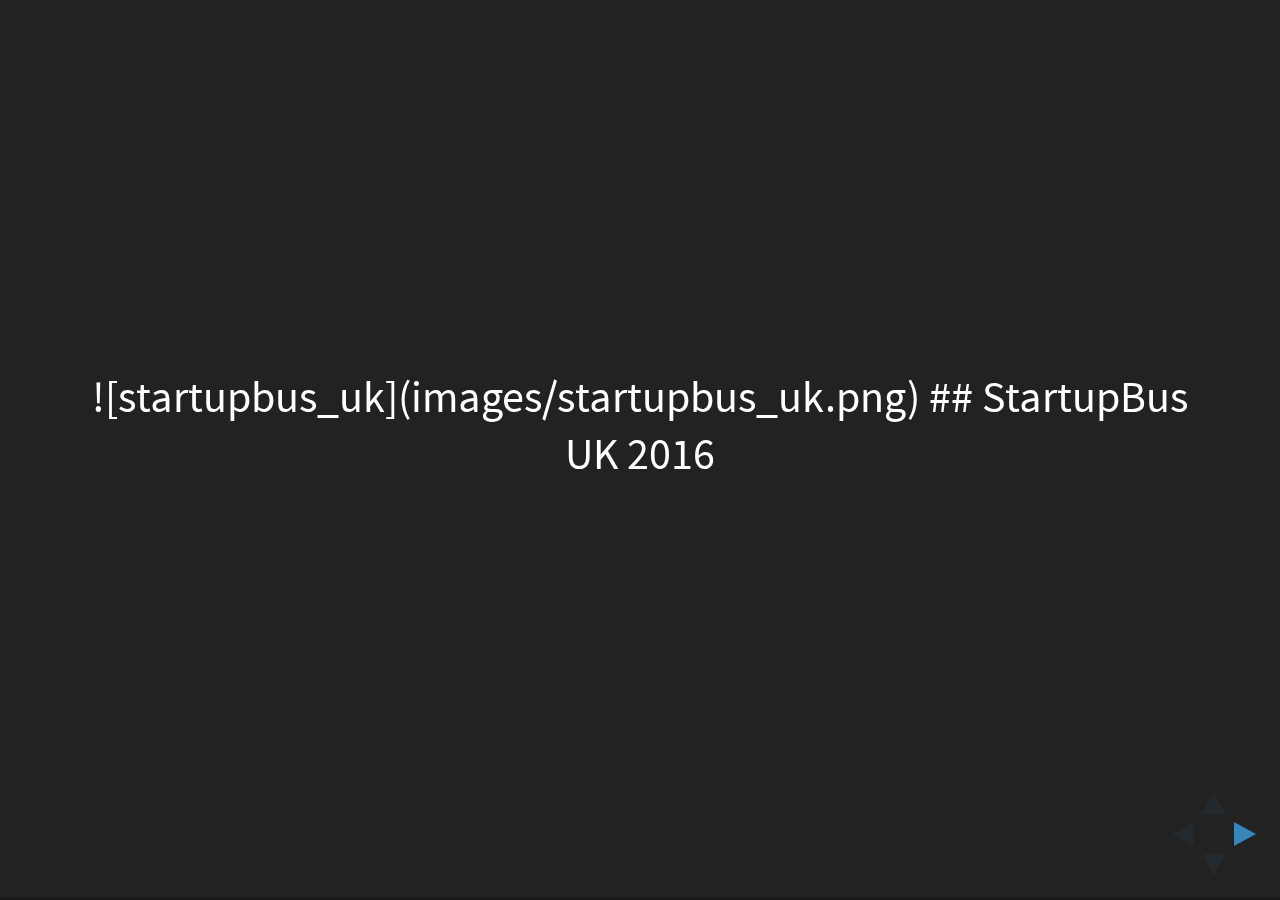
==== commit fba49e43: "Minor kickoff event slide cleanup" ====
--- a/kickoff_event.html
+++ b/kickoff_event.html
@@ -16,13 +16,6 @@
 
     <!-- Used for world map generation -->
     <link rel="stylesheet" media="all" href="css/jquery-jvectormap-2.0.3.css"/>
-   <!-- <script src="js/jquery-1.8.2.min.js"></script>
-    <script src="js/jquery-jvectormap-world-mill.js"></script>-->
-
-    <script src="http://d3js.org/d3.v3.min.js"></script>
-    <script src="http://d3js.org/topojson.v1.min.js"></script>
-    <!-- I recommend you host this file on your own, since this will change without warning -->
-    <script src="http://datamaps.github.io/scripts/datamaps.world.min.js?v=1"></script>
 
     <!-- Printing and PDF exports -->
     <script>
@@ -36,12 +29,10 @@
   <body>
     <div class="reveal">
       <div class="slides">
-        <section>
-          <div data-markdown>
-            ![startupbus_uk](images/startupbus_uk.png)
-
-            ## StartupBus UK 2016
-          </div>
+        <section data-markdow>
+          ![startupbus_uk](images/startupbus_uk.png)
+
+          ## StartupBus UK 2016
         </section>
 
         <section>
@@ -68,7 +59,10 @@
 
 Now the competition runs annually in:
 
-">
+...
+">
+          First event took place in 2010.
+
           Now an annual competition in:
 
           * Europe
@@ -143,11 +137,66 @@
             ![press](images/kickoff_event/press.png)
           </section>
 
-          <section data-markdown>
+          <section data-markdown data-notes="
+Buses have actually broke down during the competition.
+">
+            ## Why a bus?
+
+            * Poor Wi-Fi
+            * Uncomfortable working space
+            * Lack of sleep
+          </section>
+
+          <section data-markdown>
+            United startup ecosystems in different countries
+          </section>
+
+          <section data-markdown data-notes="
+Forces them to be adaptable...
+
+...something you *have* to be to survive as an entrepreneur.
+">
+            ### People Accelerator
+
+            Pushing participants to their limits
+
+            Forces them to be adaptable
+
+            Bootstraps participants to build products and companies
+
+            Creates strong networks that can be used in the future
+          </section>
+
+          <section data-markdown>
+            ### Alumni Network
+
+            The core of StartupBus.
+
+            * More than 1000 alumni
+            * Strong community that helps each other
+            * Working at top tech companies or founding their own
+          </section>
+
+          <section data-markdown data-notes="
+After six years, alumni have gone on to found dozens of successful companies.
+
+The companies behind are just a few founded by alumni.
+
+Instacart in the US is currently valued at $2 billion.
+
+Mondo, or now Monzo, was also created by StartupBus alumni.
+
+Many of these companies have also been acquired by companies such as Facebook,
+Microsoft and Twitter.
+">
             ### Alumni Companies
 
             ![alumni_companies](images/kickoff_event/alumni_companies.png)
           </section>
+
+          <section data-markdown>
+            ![tattoo](images/kickoff_event/tattoo.jpg)
+          </section>
         </section>
 
         <section>
@@ -165,6 +214,14 @@
 
           <section data-markdown>
             ![uk_route](images/kickoff_event/uk_route.svg)
+          </section>
+
+          <section data-background="images/pirate_summit.jpg" data-notes="
+Pirate Summit is a global founders conference, where the StartupBus finalists
+will pitch to:
+
+650 founders and 200 investors.
+">
           </section>
 
           <section>
@@ -259,7 +316,6 @@
           <section>
             <h3>Organisers</h3>
 
-
             <div class="profile-section first">
               <img src="images/kickoff_event/blank.jpg" style="width: 60px !important;" />
             </div>
@@ -285,10 +341,6 @@
         </section>
 
         <section>
-          # Goal
-        </section>
-
-        <section>
           <section data-markdown data-notes="
 Let's say a big thank to our sponsors. Without their support, StartupBus wouldn't
 exist.
@@ -311,7 +363,9 @@
           </section>
 
           <section data-markdown data-notes="
-Paul Papadimitrou, who will be giving a talk
+We'll kick-off a series of talks from our sponsors and partners. The goal to inspire both the participants and other attendees , as well.
+
+Paul Papadimitrou, who will be giving a talk on engineering digital transformation and innovation.
 
 Ridin' the Wave, a panel discussion on trending tech and its role in product development.
 ">
@@ -320,6 +374,8 @@
             **Rich Phillips** — Arts Alliance Media
 
             **Becky Plummer** — Bloomberg
+
+            **Gregory Giagnocavo** — StartupAcademy
 
             **Paul Papadimitrou** — Founder of Intelligencr
 
@@ -352,24 +408,6 @@
           { src: 'plugin/highlight/highlight.js', async: true, callback: function() { hljs.initHighlightingOnLoad(); } }
         ]
       });
-
-      // Generate StartupBus map
-      var sbWorldMap = new Datamap({
-        element: document.getElementById("sb-world-map"),
-        projection: 'mercator',
-        fills: {
-          defaultFill: "#ABDDA4",
-          authorHasTraveledTo: "#fa0fa0"
-        },
-        data: {
-          USA: { fillKey: "authorHasTraveledTo" },
-          JPN: { fillKey: "authorHasTraveledTo" },
-          ITA: { fillKey: "authorHasTraveledTo" },
-          CRI: { fillKey: "authorHasTraveledTo" },
-          KOR: { fillKey: "authorHasTraveledTo" },
-          DEU: { fillKey: "authorHasTraveledTo" },
-        }
-      });
     </script>
   </body>
 </html>
--- a/css/kickoff_event.css
+++ b/css/kickoff_event.css
@@ -91,6 +91,10 @@
     margin-right: 75px !important;
 }
 
+img[alt="tattoo"] {
+    width: 400px;
+}
+
 .profile-section {
     float: left;
     margin: 0px 20px !important;
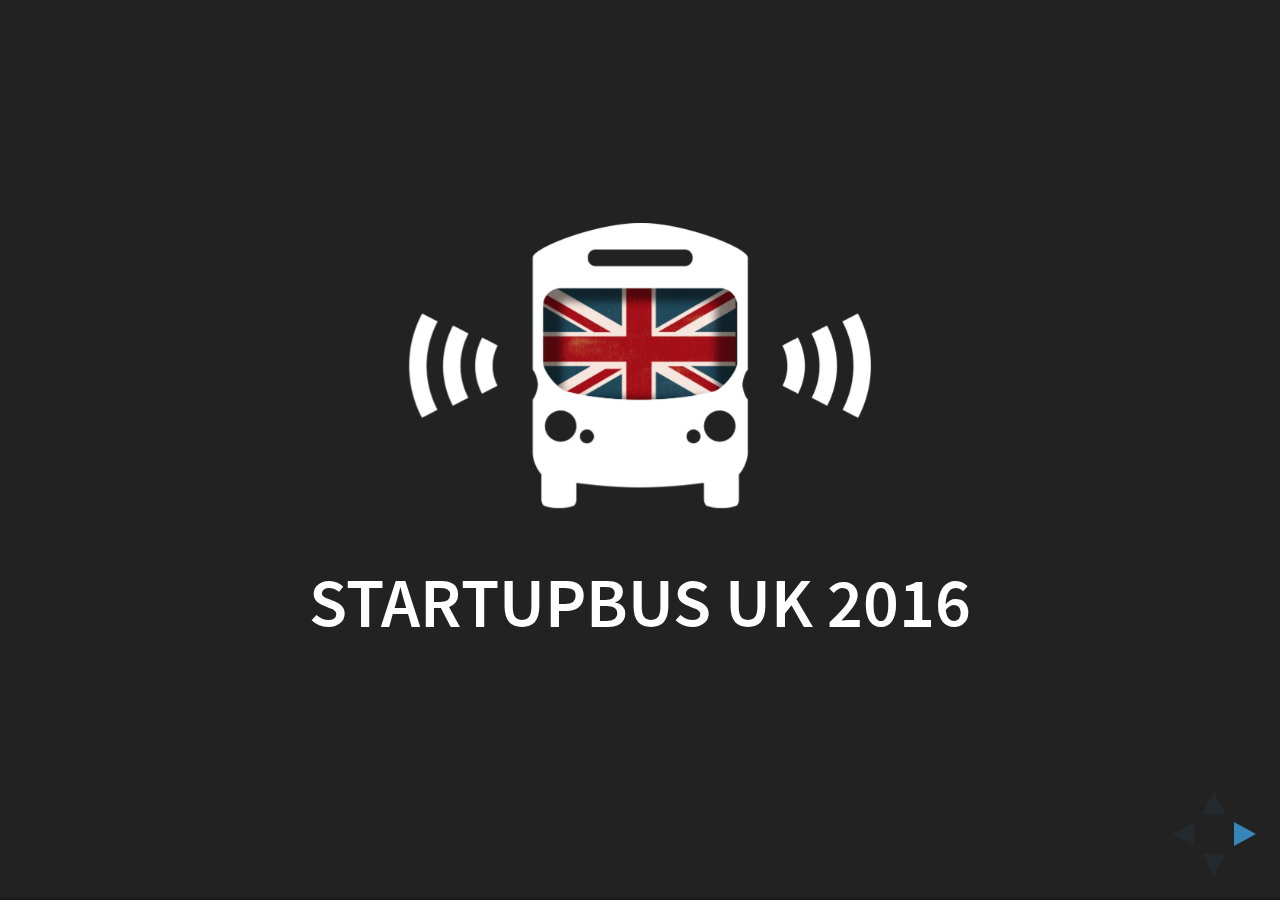
==== commit fb30c55c: "Fixed broken markdown slide" ====
--- a/kickoff_event.html
+++ b/kickoff_event.html
@@ -29,7 +29,7 @@
   <body>
     <div class="reveal">
       <div class="slides">
-        <section data-markdow>
+        <section data-markdown>
           ![startupbus_uk](images/startupbus_uk.png)
 
           ## StartupBus UK 2016
